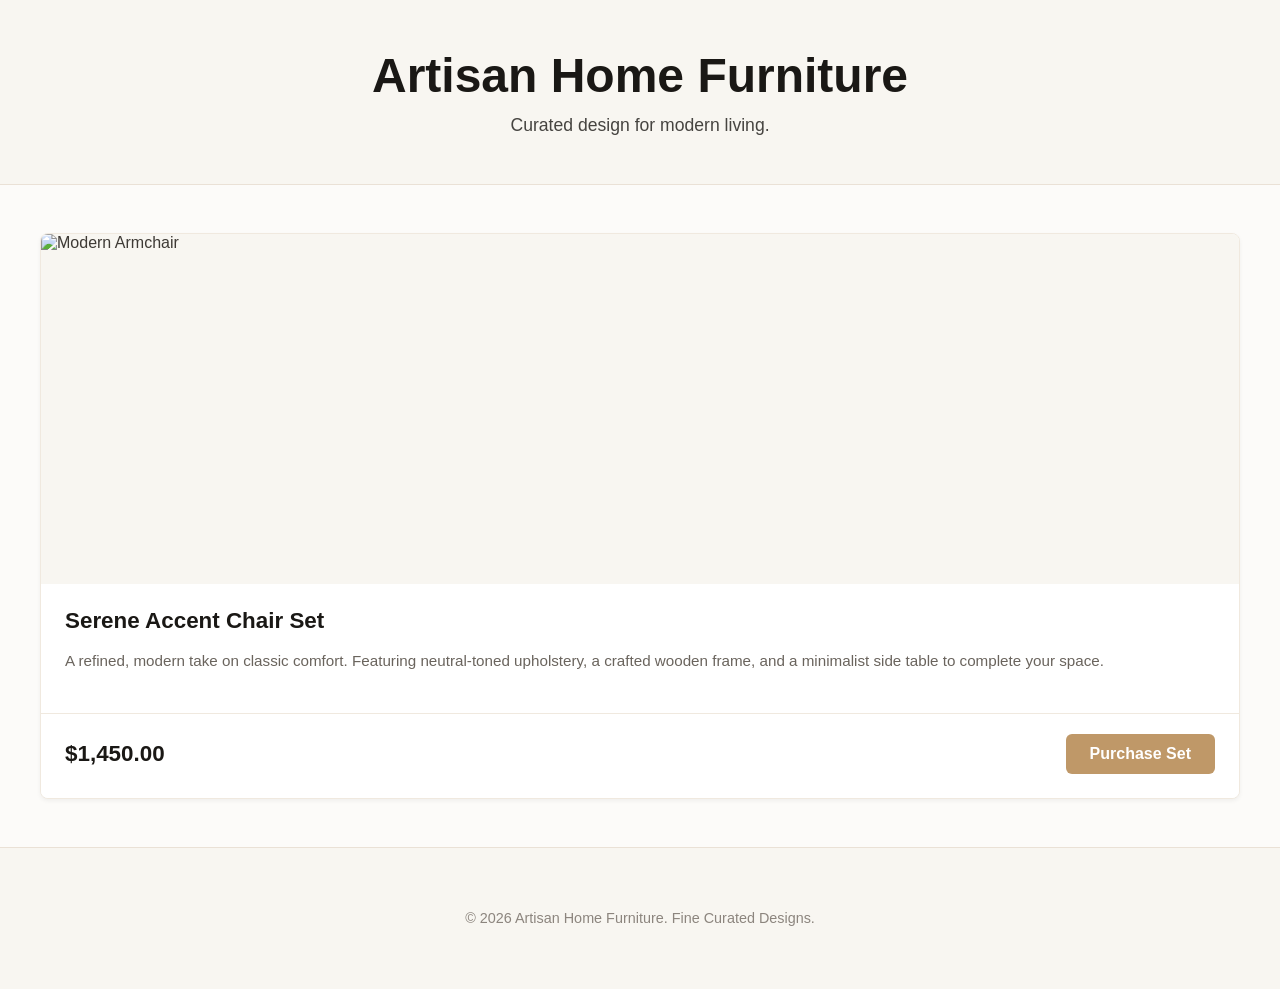
==== index.html @ 46d33f25 "Add files via upload" ====
<!DOCTYPE html>
<html lang="en">
<head>
    <meta charset="UTF-8">
    <meta name="viewport" content="width=device-width, initial-scale=1.0">
    <title>Artisan Home Furniture Store</title>
    <style>
        body {
            font-family: 'Segoe UI', Tahoma, Geneva, Verdana, sans-serif;
            margin: 0;
            padding: 0;
            background-color: #fcfbf9;
            color: #3e3a35;
        }
        header {
            background-color: #f8f6f1;
            color: #1a1815;
            padding: 3rem 1rem;
            text-align: center;
            border-bottom: 1px solid #eae1d6;
        }
        header h1 {
            margin: 0;
            font-size: 3rem;
        }
        header p {
            margin: 0.75rem 0 0 0;
            opacity: 0.8;
            font-size: 1.1rem;
        }
        .container {
            max-width: 1200px;
            margin: 3rem auto;
            padding: 0 1.5rem;
        }
        .grid {
            display: grid;
            grid-template-columns: repeat(auto-fit, minmax(320px, 1fr));
            gap: 2.5rem;
        }
        .card {
            background: white;
            border-radius: 8px;
            box-shadow: 0 2px 4px rgba(0,0,0,0.05);
            overflow: hidden;
            transition: transform 0.2s, box-shadow 0.2s;
            display: flex;
            flex-direction: column;
            border: 1px solid #f0e9df;
        }
        .card:hover {
            transform: translateY(-5px);
            box-shadow: 0 6px 12px rgba(0,0,0,0.08);
        }
        .card-image-container {
            width: 100%;
            height: 350px;
            overflow: hidden;
            background-color: #f8f6f1;
        }
        .card-image {
            width: 100%;
            height: 100%;
            object-fit: cover;
            display: block;
        }
        .card-content {
            padding: 1.5rem;
            flex-grow: 1;
        }
        .card-title {
            margin: 0 0 0.75rem 0;
            color: #1a1815;
            font-size: 1.4rem;
        }
        .card-excerpt {
            color: #6a645d;
            font-size: 0.95rem;
            line-height: 1.6;
        }
        .card-footer {
            padding: 1.25rem 1.5rem 1.5rem 1.5rem;
            background: white;
            border-top: 1px solid #f0e9df;
            display: flex;
            justify-content: space-between;
            align-items: center;
        }
        .price {
            font-weight: 700;
            font-size: 1.4rem;
            color: #1a1815;
        }
        .buy-btn {
            background-color: #bf9868;
            color: white;
            border: none;
            padding: 0.7rem 1.5rem;
            border-radius: 6px;
            cursor: pointer;
            font-weight: 600;
            text-decoration: none;
            transition: background 0.2s;
            font-size: 1rem;
        }
        .buy-btn:hover {
            background-color: #a88151;
        }
        footer {
            text-align: center;
            padding: 3rem;
            color: #8c857e;
            font-size: 0.9rem;
            border-top: 1px solid #eae1d6;
            background-color: #f8f6f1;
        }
    </style>
</head>
<body>

    <header>
        <h1>Artisan Home Furniture</h1>
        <p>Curated design for modern living.</p>
    </header>

    <div class="container">
        <div class="grid">
            
            <div class="card">
                <div class="card-image-container">
                    <img src="https://images.unsplash.com/photo-1592078615290-033ee584e267?q=80&w=600&auto=format&fit=crop" alt="Modern Armchair" class="card-image">
                </div>
                <div class="card-content">
                    <h2 class="card-title">Serene Accent Chair Set</h2>
                    <p class="card-excerpt">A refined, modern take on classic comfort. Featuring neutral-toned upholstery, a crafted wooden frame, and a minimalist side table to complete your space.</p>
                </div>
                <div class="card-footer">
                    <span class="price">$1,450.00</span>
                    <a href="#" class="buy-btn">Purchase Set</a>
                </div>
            </div>

        </div>
    </div>

    <footer>
        <p>&copy; 2026 Artisan Home Furniture. Fine Curated Designs.</p>
    </footer>

</body>
</html>
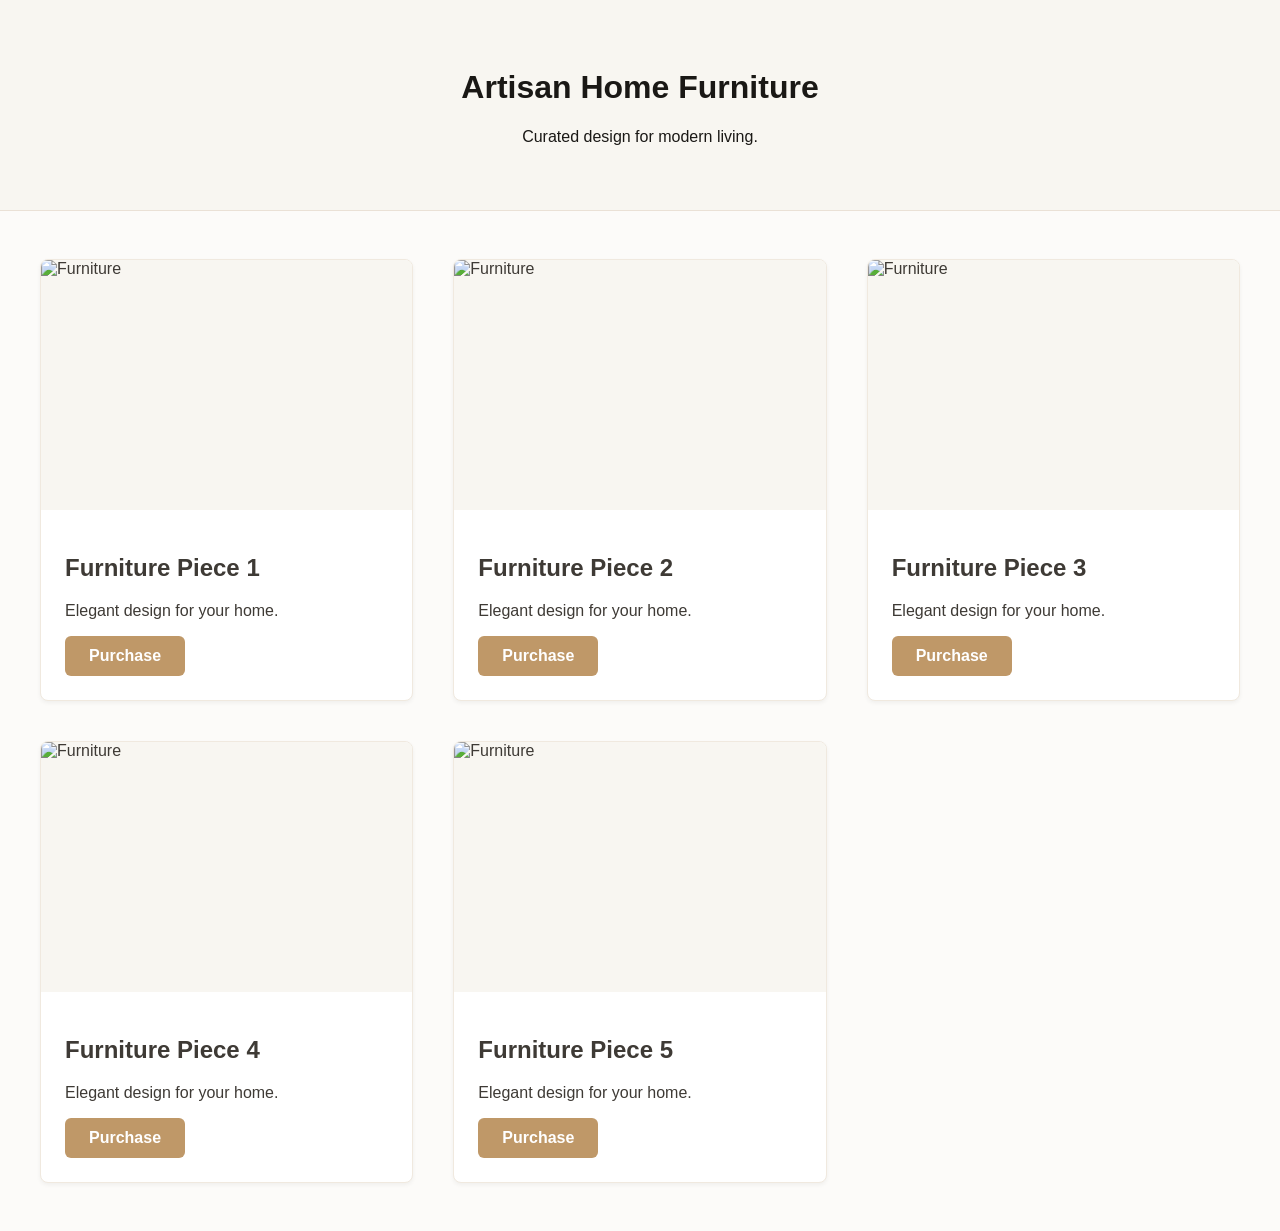
==== commit f59c7d08: "Update index.html" ====
--- a/index.html
+++ b/index.html
@@ -5,115 +5,28 @@
     <meta name="viewport" content="width=device-width, initial-scale=1.0">
     <title>Artisan Home Furniture Store</title>
     <style>
-        body {
-            font-family: 'Segoe UI', Tahoma, Geneva, Verdana, sans-serif;
-            margin: 0;
-            padding: 0;
-            background-color: #fcfbf9;
-            color: #3e3a35;
+        body { font-family: 'Segoe UI', Tahoma, Geneva, Verdana, sans-serif; margin: 0; padding: 0; background-color: #fcfbf9; color: #3e3a35; }
+        header { background-color: #f8f6f1; color: #1a1815; padding: 3rem 1rem; text-align: center; border-bottom: 1px solid #eae1d6; }
+        .container { max-width: 1200px; margin: 3rem auto; padding: 0 1.5rem; }
+        
+        /* Grid and Animation */
+        .grid { display: grid; grid-template-columns: repeat(auto-fit, minmax(320px, 1fr)); gap: 2.5rem; }
+        .card { 
+            background: white; border-radius: 8px; box-shadow: 0 2px 4px rgba(0,0,0,0.05); 
+            overflow: hidden; border: 1px solid #f0e9df;
+            animation: fadeIn 0.8s ease-in-out; /* The Animation */
         }
-        header {
-            background-color: #f8f6f1;
-            color: #1a1815;
-            padding: 3rem 1rem;
-            text-align: center;
-            border-bottom: 1px solid #eae1d6;
+        @keyframes fadeIn {
+            from { opacity: 0; transform: translateY(20px); }
+            to { opacity: 1; transform: translateY(0); }
         }
-        header h1 {
-            margin: 0;
-            font-size: 3rem;
-        }
-        header p {
-            margin: 0.75rem 0 0 0;
-            opacity: 0.8;
-            font-size: 1.1rem;
-        }
-        .container {
-            max-width: 1200px;
-            margin: 3rem auto;
-            padding: 0 1.5rem;
-        }
-        .grid {
-            display: grid;
-            grid-template-columns: repeat(auto-fit, minmax(320px, 1fr));
-            gap: 2.5rem;
-        }
-        .card {
-            background: white;
-            border-radius: 8px;
-            box-shadow: 0 2px 4px rgba(0,0,0,0.05);
-            overflow: hidden;
-            transition: transform 0.2s, box-shadow 0.2s;
-            display: flex;
-            flex-direction: column;
-            border: 1px solid #f0e9df;
-        }
-        .card:hover {
-            transform: translateY(-5px);
-            box-shadow: 0 6px 12px rgba(0,0,0,0.08);
-        }
-        .card-image-container {
-            width: 100%;
-            height: 350px;
-            overflow: hidden;
-            background-color: #f8f6f1;
-        }
-        .card-image {
-            width: 100%;
-            height: 100%;
-            object-fit: cover;
-            display: block;
-        }
-        .card-content {
-            padding: 1.5rem;
-            flex-grow: 1;
-        }
-        .card-title {
-            margin: 0 0 0.75rem 0;
-            color: #1a1815;
-            font-size: 1.4rem;
-        }
-        .card-excerpt {
-            color: #6a645d;
-            font-size: 0.95rem;
-            line-height: 1.6;
-        }
-        .card-footer {
-            padding: 1.25rem 1.5rem 1.5rem 1.5rem;
-            background: white;
-            border-top: 1px solid #f0e9df;
-            display: flex;
-            justify-content: space-between;
-            align-items: center;
-        }
-        .price {
-            font-weight: 700;
-            font-size: 1.4rem;
-            color: #1a1815;
-        }
-        .buy-btn {
-            background-color: #bf9868;
-            color: white;
-            border: none;
-            padding: 0.7rem 1.5rem;
-            border-radius: 6px;
-            cursor: pointer;
-            font-weight: 600;
-            text-decoration: none;
-            transition: background 0.2s;
-            font-size: 1rem;
-        }
-        .buy-btn:hover {
-            background-color: #a88151;
-        }
-        footer {
-            text-align: center;
-            padding: 3rem;
-            color: #8c857e;
-            font-size: 0.9rem;
-            border-top: 1px solid #eae1d6;
-            background-color: #f8f6f1;
-        }
+        
+        .card:hover { transform: translateY(-5px); box-shadow: 0 6px 12px rgba(0,0,0,0.1); transition: 0.3s; }
+        .card-image-container { width: 100%; height: 250px; background-color: #f8f6f1; }
+        .card-image { width: 100%; height: 100%; object-fit: cover; }
+        .card-content { padding: 1.5rem; }
+        .buy-btn { background-color: #bf9868; color: white; padding: 0.7rem 1.5rem; border-radius: 6px; text-decoration: none; display: inline-block; font-weight: 600; }
+        .buy-btn:hover { background-color: #a88151; }
     </style>
 </head>
 <body>
@@ -126,26 +39,25 @@
     <div class="container">
         <div class="grid">
             
-            <div class="card">
-                <div class="card-image-container">
-                    <img src="https://images.unsplash.com/photo-1592078615290-033ee584e267?q=80&w=600&auto=format&fit=crop" alt="Modern Armchair" class="card-image">
-                </div>
-                <div class="card-content">
-                    <h2 class="card-title">Serene Accent Chair Set</h2>
-                    <p class="card-excerpt">A refined, modern take on classic comfort. Featuring neutral-toned upholstery, a crafted wooden frame, and a minimalist side table to complete your space.</p>
-                </div>
-                <div class="card-footer">
-                    <span class="price">$1,450.00</span>
-                    <a href="#" class="buy-btn">Purchase Set</a>
-                </div>
-            </div>
+            <script>
+                for(let i=1; i<=5; i++) {
+                    document.write(`
+                        <div class="card">
+                            <div class="card-image-container">
+                                <img src="https://images.unsplash.com/photo-1592078615290-033ee584e267?q=80&w=600&auto=format&fit=crop" alt="Furniture" class="card-image">
+                            </div>
+                            <div class="card-content">
+                                <h2>Furniture Piece ${i}</h2>
+                                <p>Elegant design for your home.</p>
+                                <a href="#" class="buy-btn">Purchase</a>
+                            </div>
+                        </div>
+                    `);
+                }
+            </script>
 
         </div>
     </div>
 
-    <footer>
-        <p>&copy; 2026 Artisan Home Furniture. Fine Curated Designs.</p>
-    </footer>
-
 </body>
-</html>+</html>
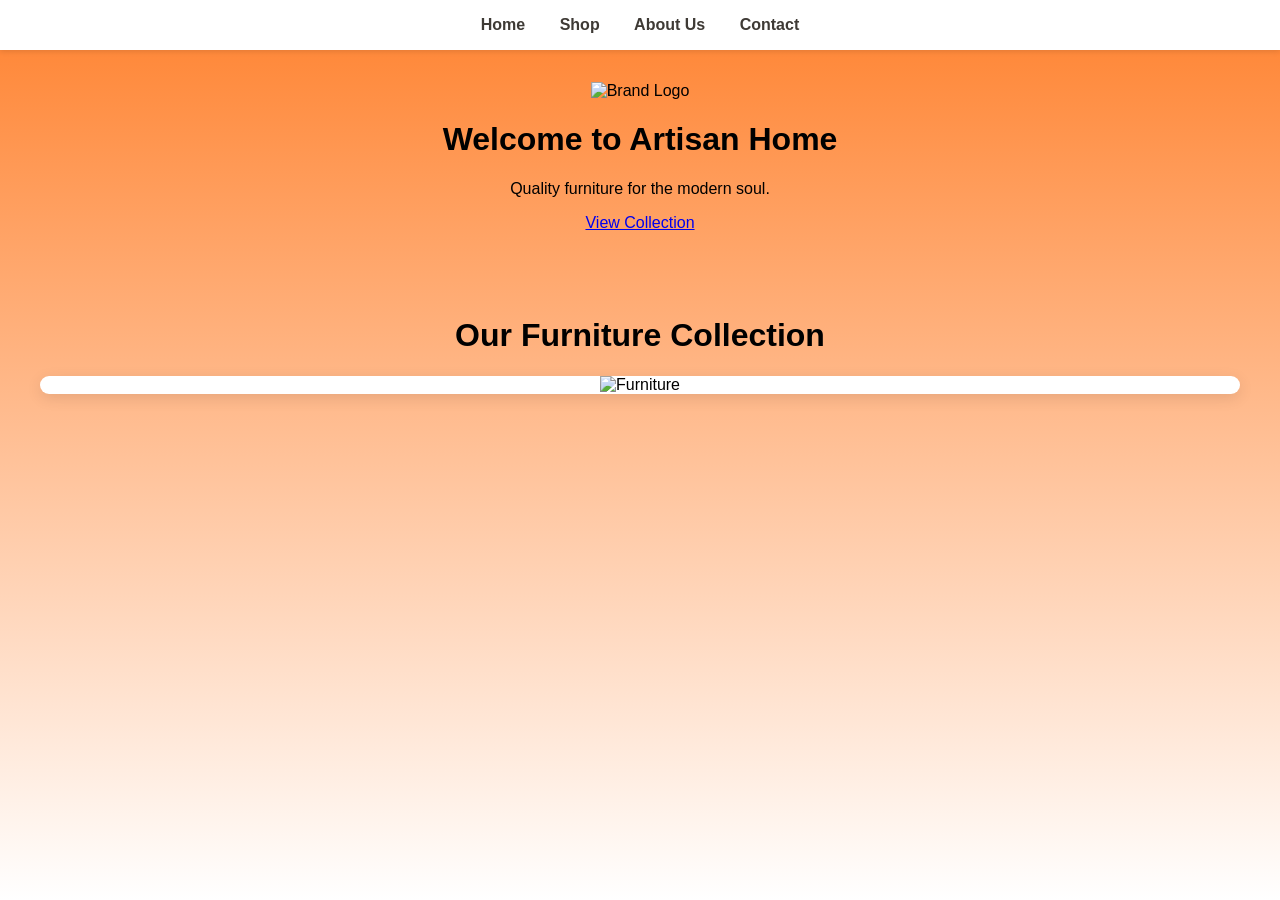
==== commit 0e09ecd5: "Update index.html" ====
--- a/index.html
+++ b/index.html
@@ -3,61 +3,65 @@
 <head>
     <meta charset="UTF-8">
     <meta name="viewport" content="width=device-width, initial-scale=1.0">
-    <title>Artisan Home Furniture Store</title>
+    <title>Artisan Home Furniture</title>
     <style>
-        body { font-family: 'Segoe UI', Tahoma, Geneva, Verdana, sans-serif; margin: 0; padding: 0; background-color: #fcfbf9; color: #3e3a35; }
-        header { background-color: #f8f6f1; color: #1a1815; padding: 3rem 1rem; text-align: center; border-bottom: 1px solid #eae1d6; }
-        .container { max-width: 1200px; margin: 3rem auto; padding: 0 1.5rem; }
-        
-        /* Grid and Animation */
-        .grid { display: grid; grid-template-columns: repeat(auto-fit, minmax(320px, 1fr)); gap: 2.5rem; }
+        body { font-family: 'Segoe UI', sans-serif; margin: 0; background: linear-gradient(180deg, #ff822f 0%, #ffffff 100%); min-height: 100vh; }
+
+        /* Restored Animation */
         .card { 
-            background: white; border-radius: 8px; box-shadow: 0 2px 4px rgba(0,0,0,0.05); 
-            overflow: hidden; border: 1px solid #f0e9df;
-            animation: fadeIn 0.8s ease-in-out; /* The Animation */
+            background: white; border-radius: 12px; box-shadow: 0 4px 15px rgba(0,0,0,0.1); 
+            overflow: hidden; animation: fadeInUp 0.8s ease-out forwards;
         }
-        @keyframes fadeIn {
-            from { opacity: 0; transform: translateY(20px); }
+        @keyframes fadeInUp {
+            from { opacity: 0; transform: translateY(30px); }
             to { opacity: 1; transform: translateY(0); }
         }
         
-        .card:hover { transform: translateY(-5px); box-shadow: 0 6px 12px rgba(0,0,0,0.1); transition: 0.3s; }
-        .card-image-container { width: 100%; height: 250px; background-color: #f8f6f1; }
-        .card-image { width: 100%; height: 100%; object-fit: cover; }
-        .card-content { padding: 1.5rem; }
-        .buy-btn { background-color: #bf9868; color: white; padding: 0.7rem 1.5rem; border-radius: 6px; text-decoration: none; display: inline-block; font-weight: 600; }
-        .buy-btn:hover { background-color: #a88151; }
+        /* Navigation Style */
+        nav { background: white; padding: 1rem; text-align: center; box-shadow: 0 2px 5px rgba(0,0,0,0.1); }
+        nav a { margin: 0 15px; text-decoration: none; color: #3e3a35; font-weight: bold; }
+        nav a:hover { color: #bf9868; }
+
+        .container { max-width: 1200px; margin: 0 auto; padding: 2rem; text-align: center; }
+        .logo { width: 300px; margin-bottom: 0rem; }
+
+        
+
+        .card-image { width: 100%; height: 250px; object-fit: cover; }
+        
+       
+        
     </style>
 </head>
+
+
 <body>
 
-    <header>
-        <h1>Artisan Home Furniture</h1>
-        <p>Curated design for modern living.</p>
-    </header>
+    <nav>
+        <a href="index.html">Home</a>
+        <a href="shop.html">Shop</a>
+        <a href="about.html">About Us</a>
+        <a href="contact.html">Contact</a>
+    </nav>
 
     <div class="container">
-        <div class="grid">
-            
-            <script>
-                for(let i=1; i<=5; i++) {
-                    document.write(`
-                        <div class="card">
-                            <div class="card-image-container">
-                                <img src="https://images.unsplash.com/photo-1592078615290-033ee584e267?q=80&w=600&auto=format&fit=crop" alt="Furniture" class="card-image">
-                            </div>
-                            <div class="card-content">
-                                <h2>Furniture Piece ${i}</h2>
-                                <p>Elegant design for your home.</p>
-                                <a href="#" class="buy-btn">Purchase</a>
-                            </div>
-                        </div>
-                    `);
-                }
-            </script>
-
-        </div>
+        <img src="plume.png" alt="Brand Logo" class="logo">
+        <h1>Welcome to Artisan Home</h1>
+        <p>Quality furniture for the modern soul.</p>
+        <a href="shop.html" class="buy-btn">View Collection</a>
     </div>
 
 </body>
+<div class="container">
+    
+    
+    <h1>Our Furniture Collection</h1>
+    <div class="grid">
+        <div class="card">
+            <img src="high.jpg" alt="Furniture" class="card-image">
+            <div class="card-content"> 
+            </div>
+        </div>
+    </div>
+</div> 
 </html>
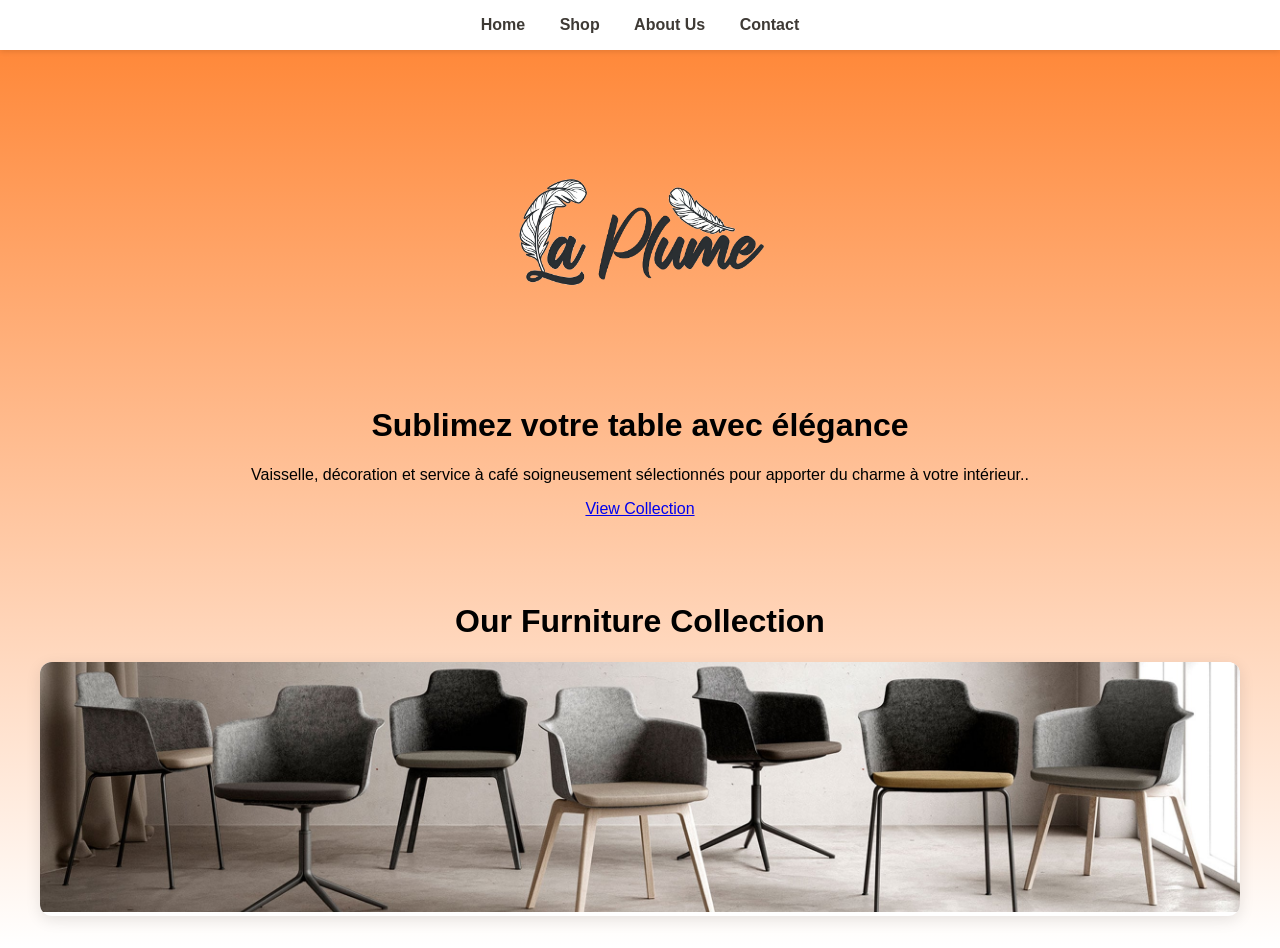
==== commit bbc33d64: "Update index.html" ====
--- a/index.html
+++ b/index.html
@@ -46,8 +46,9 @@
 
     <div class="container">
         <img src="plume.png" alt="Brand Logo" class="logo">
-        <h1>Welcome to Artisan Home</h1>
-        <p>Quality furniture for the modern soul.</p>
+        <h1>Sublimez votre table 
+            avec élégance</h1>
+        <p>Vaisselle, décoration et service à café soigneusement sélectionnés pour apporter du charme à votre intérieur..</p>
         <a href="shop.html" class="buy-btn">View Collection</a>
     </div>
 
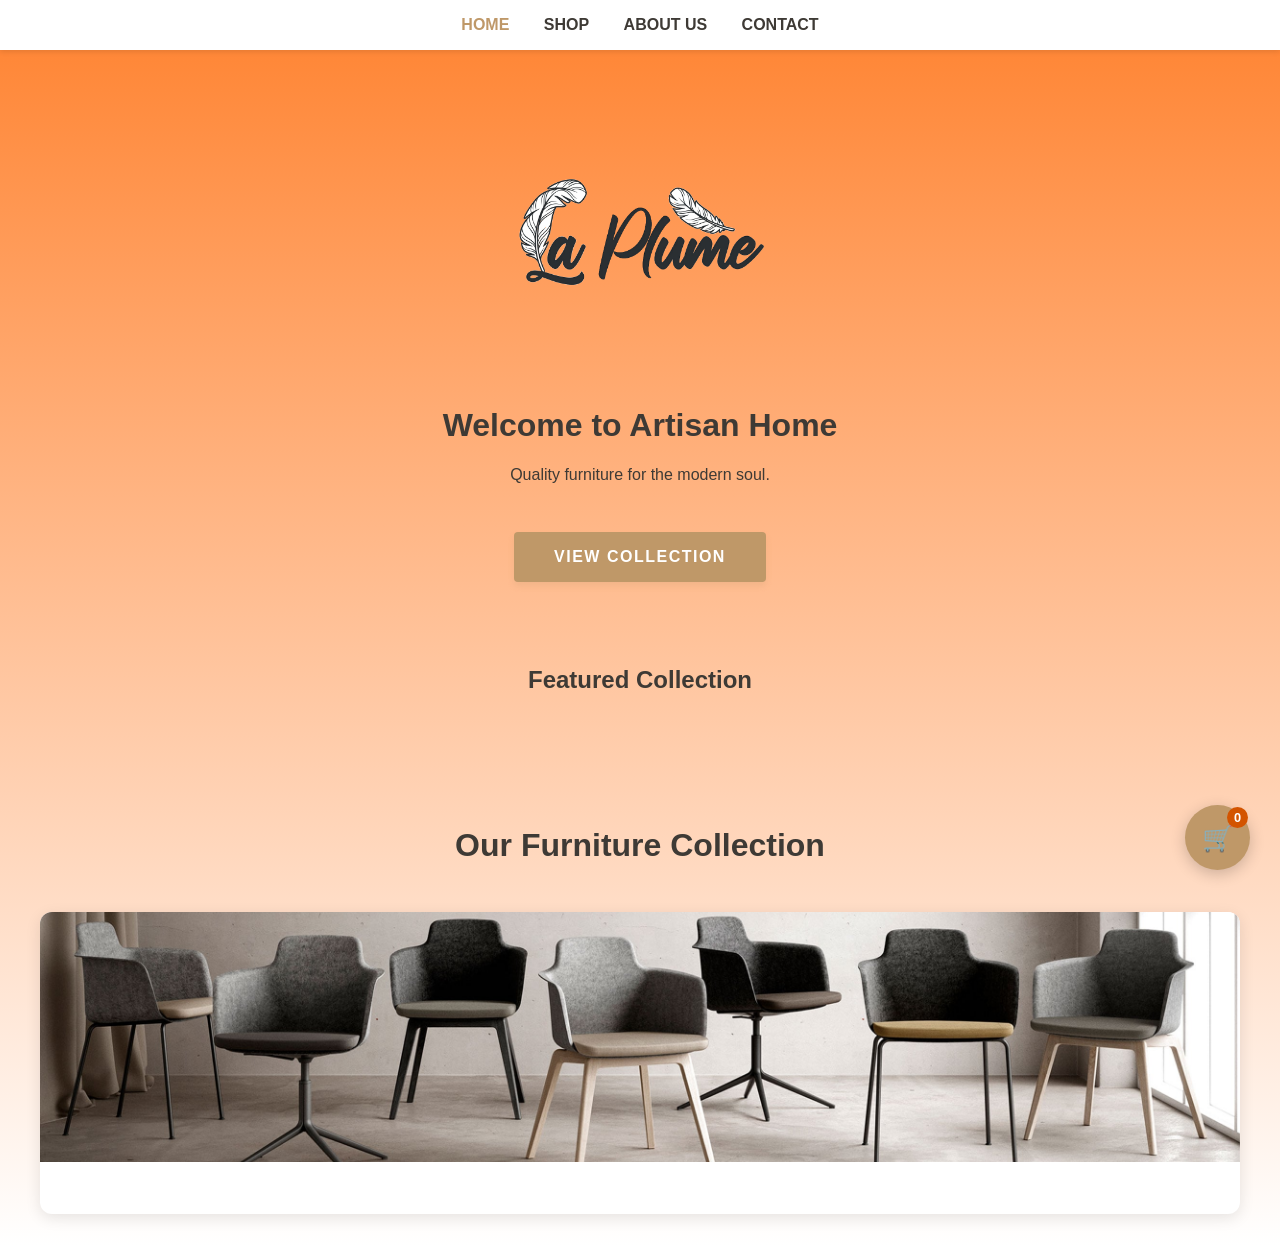
==== commit 64eb937b: "Add files via upload" ====
--- a/index.html
+++ b/index.html
@@ -3,11 +3,44 @@
 <head>
     <meta charset="UTF-8">
     <meta name="viewport" content="width=device-width, initial-scale=1.0">
+    <link rel="stylesheet" href="cart.css"> <style></style>
     <title>Artisan Home Furniture</title>
     <style>
-        body { font-family: 'Segoe UI', sans-serif; margin: 0; background: linear-gradient(180deg, #ff822f 0%, #ffffff 100%); min-height: 100vh; }
+        /* Base Styles */
+        body { font-family: 'Segoe UI', sans-serif; margin: 0; background: linear-gradient(180deg, #ff822f 0%, #ffffff 100%); min-height: 100vh; color: #3e3a35; }
+    
+        /* Navigation Style */
+        nav { background: white; padding: 1rem; text-align: center; box-shadow: 0 2px 5px rgba(0,0,0,0.1); }
+        nav a { margin: 0 15px; text-decoration: none; color: #3e3a35; font-weight: bold; text-transform: uppercase; }
+        nav a:hover { color: #bf9868; }
 
-        /* Restored Animation */
+        /* Layout */
+        .container { max-width: 1200px; margin: 0 auto; padding: 2rem; text-align: center; }
+        .logo { width: 300px; margin-bottom: 0rem; }
+
+        /* Professional Button */
+        .buy-btn {
+            display: inline-block;
+            background-color: #bf9868;
+            color: white;
+            padding: 1rem 2.5rem;
+            text-decoration: none;
+            font-weight: 600;
+            text-transform: uppercase;
+            letter-spacing: 1.5px;
+            border-radius: 4px;
+            margin-top: 2rem;
+            transition: all 0.3s ease;
+            box-shadow: 0 4px 6px rgba(191, 152, 104, 0.2);
+        }
+        .buy-btn:hover {
+            background-color: #a88151;
+            transform: translateY(-3px);
+            box-shadow: 0 8px 12px rgba(191, 152, 104, 0.3);
+        }
+
+        /* Restored Animation & Grid */
+        .grid { display: grid; grid-template-columns: repeat(auto-fit, minmax(320px, 1fr)); gap: 2.5rem; margin-top: 3rem; }
         .card { 
             background: white; border-radius: 12px; box-shadow: 0 4px 15px rgba(0,0,0,0.1); 
             overflow: hidden; animation: fadeInUp 0.8s ease-out forwards;
@@ -16,18 +49,8 @@
             from { opacity: 0; transform: translateY(30px); }
             to { opacity: 1; transform: translateY(0); }
         }
-        
-        /* Navigation Style */
-        nav { background: white; padding: 1rem; text-align: center; box-shadow: 0 2px 5px rgba(0,0,0,0.1); }
-        nav a { margin: 0 15px; text-decoration: none; color: #3e3a35; font-weight: bold; }
-        nav a:hover { color: #bf9868; }
-
-        .container { max-width: 1200px; margin: 0 auto; padding: 2rem; text-align: center; }
-        .logo { width: 300px; margin-bottom: 0rem; }
-
-        
-
         .card-image { width: 100%; height: 250px; object-fit: cover; }
+        .card-content { padding: 1.5rem; }
         
        
         
@@ -38,19 +61,27 @@
 <body>
 
     <nav>
-        <a href="index.html">Home</a>
+        <a href="index.html" style="color: #bf9868;">Home</a>
         <a href="shop.html">Shop</a>
         <a href="about.html">About Us</a>
         <a href="contact.html">Contact</a>
     </nav>
 
+
     <div class="container">
         <img src="plume.png" alt="Brand Logo" class="logo">
-        <h1>Sublimez votre table 
-            avec élégance</h1>
-        <p>Vaisselle, décoration et service à café soigneusement sélectionnés pour apporter du charme à votre intérieur..</p>
+        <h1>Welcome to Artisan Home</h1>
+        <p>Quality furniture for the modern soul.</p>
         <a href="shop.html" class="buy-btn">View Collection</a>
     </div>
+
+    <div class="container">
+        <h2>Featured Collection</h2>
+        <div class="grid">
+            </div>
+    </div>
+
+    <script src="cart.js"></script>
 
 </body>
 <div class="container">
@@ -65,4 +96,4 @@
         </div>
     </div>
 </div> 
-</html>
+</html>
--- a/cart.css
+++ b/cart.css
@@ -0,0 +1,79 @@
+/* Styling for the Floating Button Badge and Sidebar Drawer Panel */
+
+#cart-floating-btn {
+    position: fixed;
+    bottom: 30px;
+    right: 30px;
+    background: #bf9868;
+    color: white;
+    width: 65px;
+    height: 65px;
+    border-radius: 50%;
+    box-shadow: 0 4px 15px rgba(0,0,0,0.2);
+    display: flex;
+    justify-content: center;
+    align-items: center;
+    font-size: 1.6rem;
+    cursor: pointer;
+    z-index: 2000;
+    transition: transform 0.2s ease;
+}
+#cart-floating-btn:hover { transform: scale(1.1); background: #a88151; }
+
+#cart-counter {
+    position: absolute;
+    top: 2px;
+    right: 2px;
+    background: #d35400;
+    color: white;
+    font-size: 0.8rem;
+    font-weight: bold;
+    border-radius: 50%;
+    padding: 3px 7px;
+}
+
+/* Sidebar sliding layout panel setup */
+#cart-sidebar {
+    position: fixed;
+    top: 0;
+    right: -400px; /* Hidden out of the screen layout view by default */
+    width: 350px;
+    height: 100vh;
+    background: white;
+    box-shadow: -5px 0 25px rgba(0,0,0,0.15);
+    z-index: 2500;
+    display: flex;
+    flex-direction: column;
+    transition: right 0.4s cubic-bezier(0.25, 1, 0.5, 1);
+}
+#cart-sidebar.active { right: 0; } /* Slide into layout view smoothly */
+
+#cart-overlay {
+    position: fixed;
+    top: 0; left: 0; width: 100vw; height: 100vh;
+    background: rgba(0,0,0,0.4);
+    z-index: 2400;
+    opacity: 0; visibility: hidden;
+    transition: opacity 0.3s ease;
+}
+#cart-overlay.active { opacity: 1; visibility: visible; }
+
+/* Structural Content layout details within cart */
+.cart-header { padding: 1.5rem; border-bottom: 1px solid #f0e9df; display: flex; justify-content: space-between; align-items: center; }
+.cart-header h2 { margin: 0; font-size: 1.3rem; color: #1a1815; }
+.close-cart-btn { background: none; border: none; font-size: 1.8rem; cursor: pointer; color: #8c857e; }
+
+#cart-items-list { flex-grow: 1; overflow-y: auto; padding: 1.5rem; }
+.empty-message { text-align: center; color: #8c857e; padding-top: 3rem; font-style: italic; }
+
+.cart-item-row { display: flex; align-items: center; margin-bottom: 1.2rem; padding-bottom: 1.2rem; border-bottom: 1px solid #f8f6f1; position: relative; }
+.cart-item-row img { width: 60px; height: 60px; object-fit: cover; border-radius: 6px; margin-right: 1rem; }
+.item-details h4 { margin: 0 0 0.2rem 0; font-size: 0.95rem; color: #1a1815; }
+.item-details p { margin: 0; font-size: 0.85rem; color: #d35400; font-weight: bold; }
+.remove-item-cross { background: none; border: none; font-size: 1.2rem; color: #c0392b; cursor: pointer; position: absolute; right: 0; top: 15px; }
+
+.cart-footer { padding: 1.5rem; border-top: 1px solid #f0e9df; background: #fcfbf9; }
+.cart-total-row { display: flex; justify-content: space-between; font-size: 1.15rem; margin-bottom: 1rem; }
+.cart-total-price { color: #d35400; font-weight: bold; }
+.checkout-btn { display: block; width: 100%; background: #bf9868; color: white; border: none; padding: 0.9rem; font-weight: bold; font-size: 1rem; border-radius: 6px; cursor: pointer; transition: background 0.2s; }
+.checkout-btn:hover { background: #a88151; }
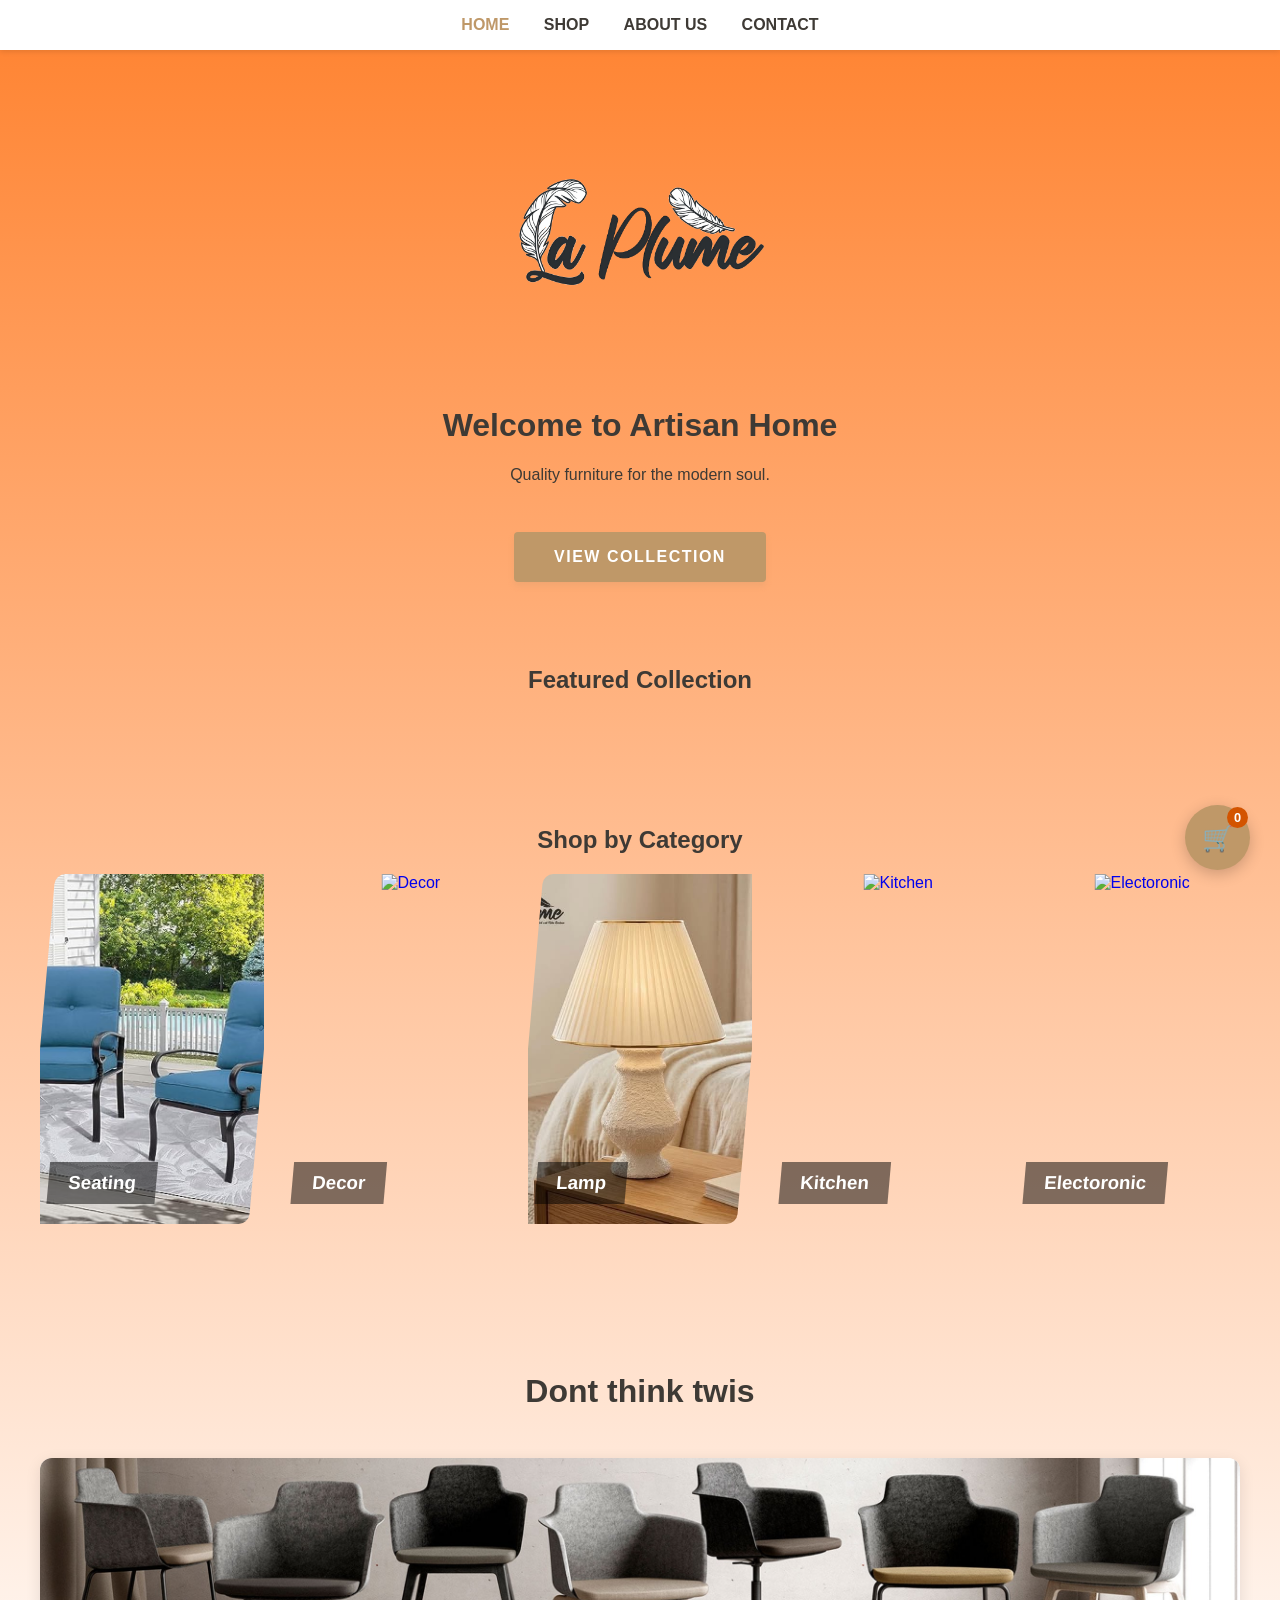
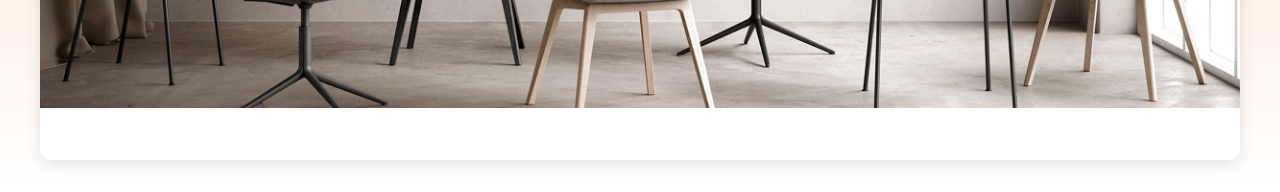
==== commit fd2ab19b: "Update index.html" ====
--- a/index.html
+++ b/index.html
@@ -51,8 +51,46 @@
         }
         .card-image { width: 100%; height: 250px; object-fit: cover; }
         .card-content { padding: 1.5rem; }
-        
-       
+        /* mayel */
+       .category-grid {
+            display: grid;
+            grid-template-columns: repeat(5, 1fr);
+            gap: 20px;
+            margin-bottom: 4rem;
+        }
+
+        .cat-card {
+            position: relative;
+            overflow: hidden;
+            height: 350px;
+            display: block;
+            text-decoration: none;
+            /* This creates the slanted look from your sketch */
+            transform: skewX(-5deg); 
+            border-radius: 10px;
+        }
+
+        .cat-card img {
+            width: 100%;
+            height: 100%;
+            object-fit: cover;
+            transform: skewX(5deg); /* Counter-skew to keep image straight */
+            transition: transform 0.5s ease;
+        }
+
+        .cat-card h3 {
+            position: absolute;
+            bottom: 20px;
+            left: 20px;
+            color: white;
+            background: rgba(0,0,0,0.5);
+            padding: 10px 20px;
+            margin: 0;
+        }
+
+        .cat-card:hover img {
+            transform: skewX(5deg) scale(1.1);
+        }
         
     </style>
 </head>
@@ -84,10 +122,34 @@
     <script src="cart.js"></script>
 
 </body>
+
 <div class="container">
-    
-    
-    <h1>Our Furniture Collection</h1>
+    <h2>Shop by Category</h2>
+    <div class="category-grid">
+        <a href="seating.html" class="cat-card">
+            <img src="chair1.jpg" alt="Seating">
+            <h3>Seating</h3>
+        </a>
+        <a href="decor.html" class="cat-card">
+            <img src="decor1.jpg" alt="Decor">
+            <h3>Decor</h3>
+        </a>
+        <a href="kitchen.html" class="cat-card">
+            <img src="lamp1.jpg" alt="Lamp">
+            <h3>Lamp</h3>
+        </a>
+        <a href="kitchen.html" class="cat-card">
+            <img src="kitchen1.jpg" alt="Kitchen">
+            <h3>Kitchen</h3>
+        </a>
+        <a href="kitchen.html" class="cat-card">
+            <img src="tv1.jpeg" alt="Electoronic">
+            <h3>Electoronic</h3>
+        </a>
+    </div>
+</div>
+<div class="container">
+    <h1>Dont think twis</h1>
     <div class="grid">
         <div class="card">
             <img src="high.jpg" alt="Furniture" class="card-image">
@@ -96,4 +158,4 @@
         </div>
     </div>
 </div> 
-</html>+</html>
